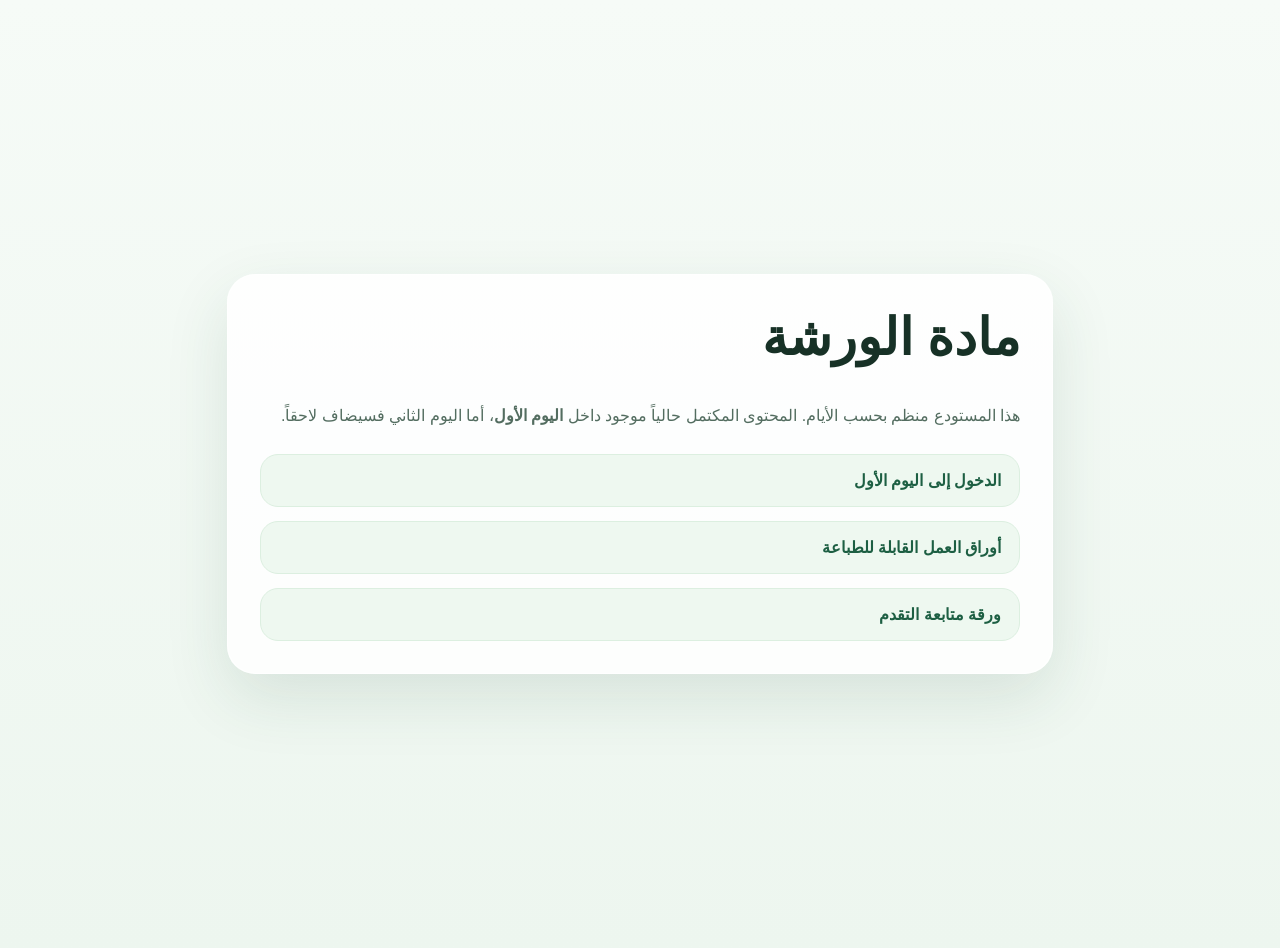
==== index.html @ 73af099c "Add day 1 prompt engineering workshop materials" ====
<!DOCTYPE html>
<html lang="ar" dir="rtl">
  <head>
    <meta charset="UTF-8" />
    <meta name="viewport" content="width=device-width, initial-scale=1.0" />
    <title>برنامج الورشة</title>
    <style>
      @font-face {
        font-family: "Thmanyah Sans";
        src: url("https://framerusercontent.com/assets/Ej0k3h4Mi5O7TSo2w2JaDCPRgvo.woff2") format("woff2");
        font-display: swap;
        font-weight: 400;
      }
      @font-face {
        font-family: "Thmanyah Sans";
        src: url("https://framerusercontent.com/assets/JUv6rms2ye2kYL3UI3O9YyExQcQ.woff2") format("woff2");
        font-display: swap;
        font-weight: 700;
      }
      body {
        margin: 0;
        font-family: "Thmanyah Sans", sans-serif;
        background: linear-gradient(180deg, #f6fbf7, #edf6ef);
        color: #173126;
        min-height: 100vh;
        display: grid;
        place-items: center;
        padding: 24px;
      }
      .card {
        width: min(760px, 100%);
        background: rgba(255,255,255,0.86);
        border: 1px solid rgba(255,255,255,0.9);
        border-radius: 28px;
        padding: 32px;
        box-shadow: 0 24px 64px rgba(31, 84, 57, 0.12);
      }
      h1 { margin-top: 0; font-size: clamp(2rem, 5vw, 3.2rem); }
      p { line-height: 1.9; color: #536d60; }
      .links {
        display: grid;
        gap: 14px;
        margin-top: 22px;
      }
      a {
        text-decoration: none;
        color: #1d5f43;
        background: #eef8f0;
        border: 1px solid #dcefe0;
        border-radius: 18px;
        padding: 16px 18px;
        font-weight: 700;
      }
    </style>
  </head>
  <body>
    <main class="card">
      <h1>مادة الورشة</h1>
      <p>
        هذا المستودع منظم بحسب الأيام. المحتوى المكتمل حالياً موجود داخل
        <strong>اليوم الأول</strong>، أما اليوم الثاني فسيضاف لاحقاً.
      </p>
      <div class="links">
        <a href="day-1/index.html">الدخول إلى اليوم الأول</a>
        <a href="day-1/printable-worksheets.html">أوراق العمل القابلة للطباعة</a>
        <a href="day-1/student-progress-checklist.html">ورقة متابعة التقدم</a>
      </div>
    </main>
  </body>
</html>
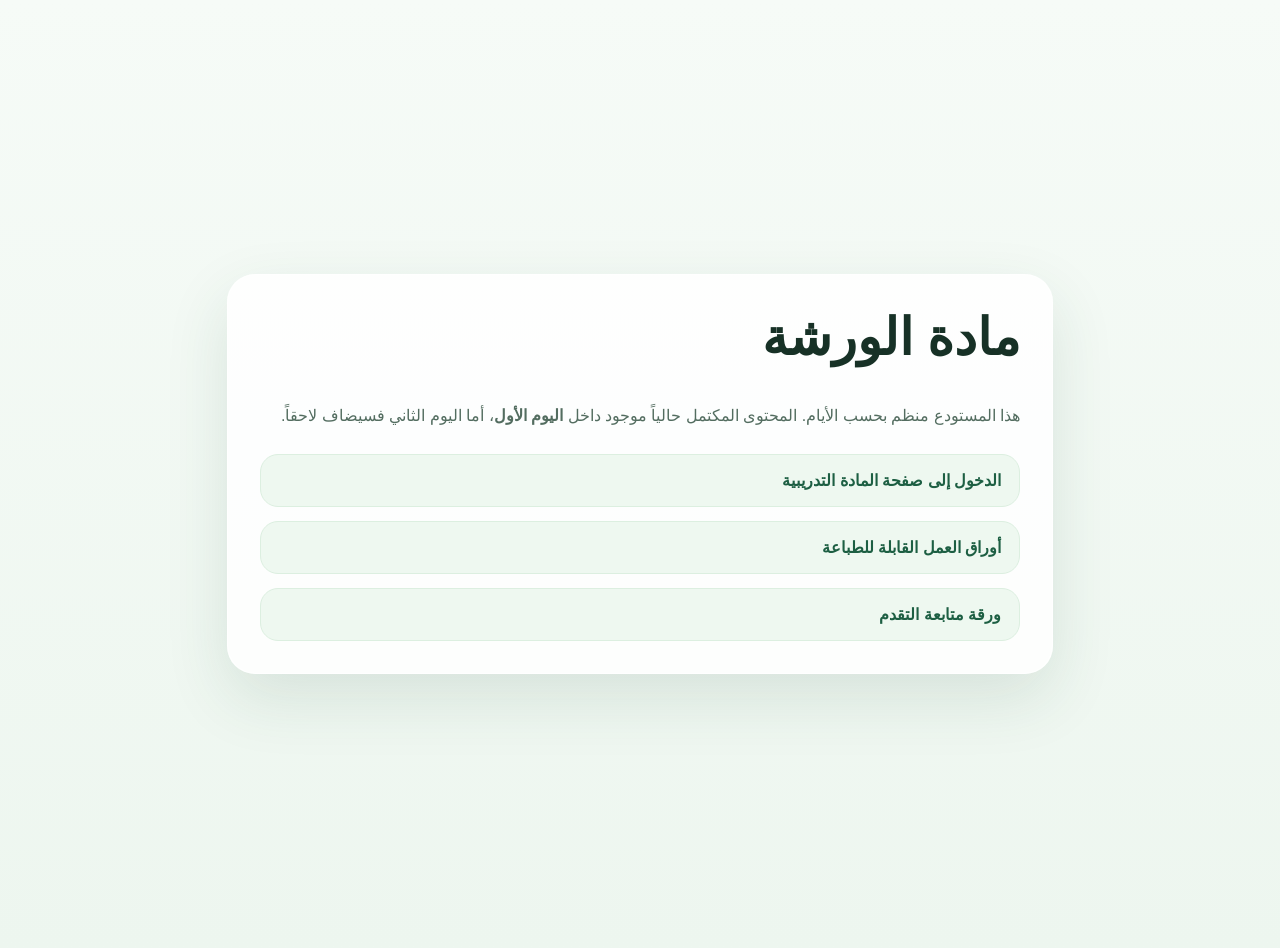
==== commit ae1d0b98: "Fix workshop entry and expand day 1 training page" ====
--- a/index.html
+++ b/index.html
@@ -61,7 +61,7 @@
         <strong>اليوم الأول</strong>، أما اليوم الثاني فسيضاف لاحقاً.
       </p>
       <div class="links">
-        <a href="day-1/index.html">الدخول إلى اليوم الأول</a>
+        <a href="day-1/index.html">الدخول إلى صفحة المادة التدريبية</a>
         <a href="day-1/printable-worksheets.html">أوراق العمل القابلة للطباعة</a>
         <a href="day-1/student-progress-checklist.html">ورقة متابعة التقدم</a>
       </div>
